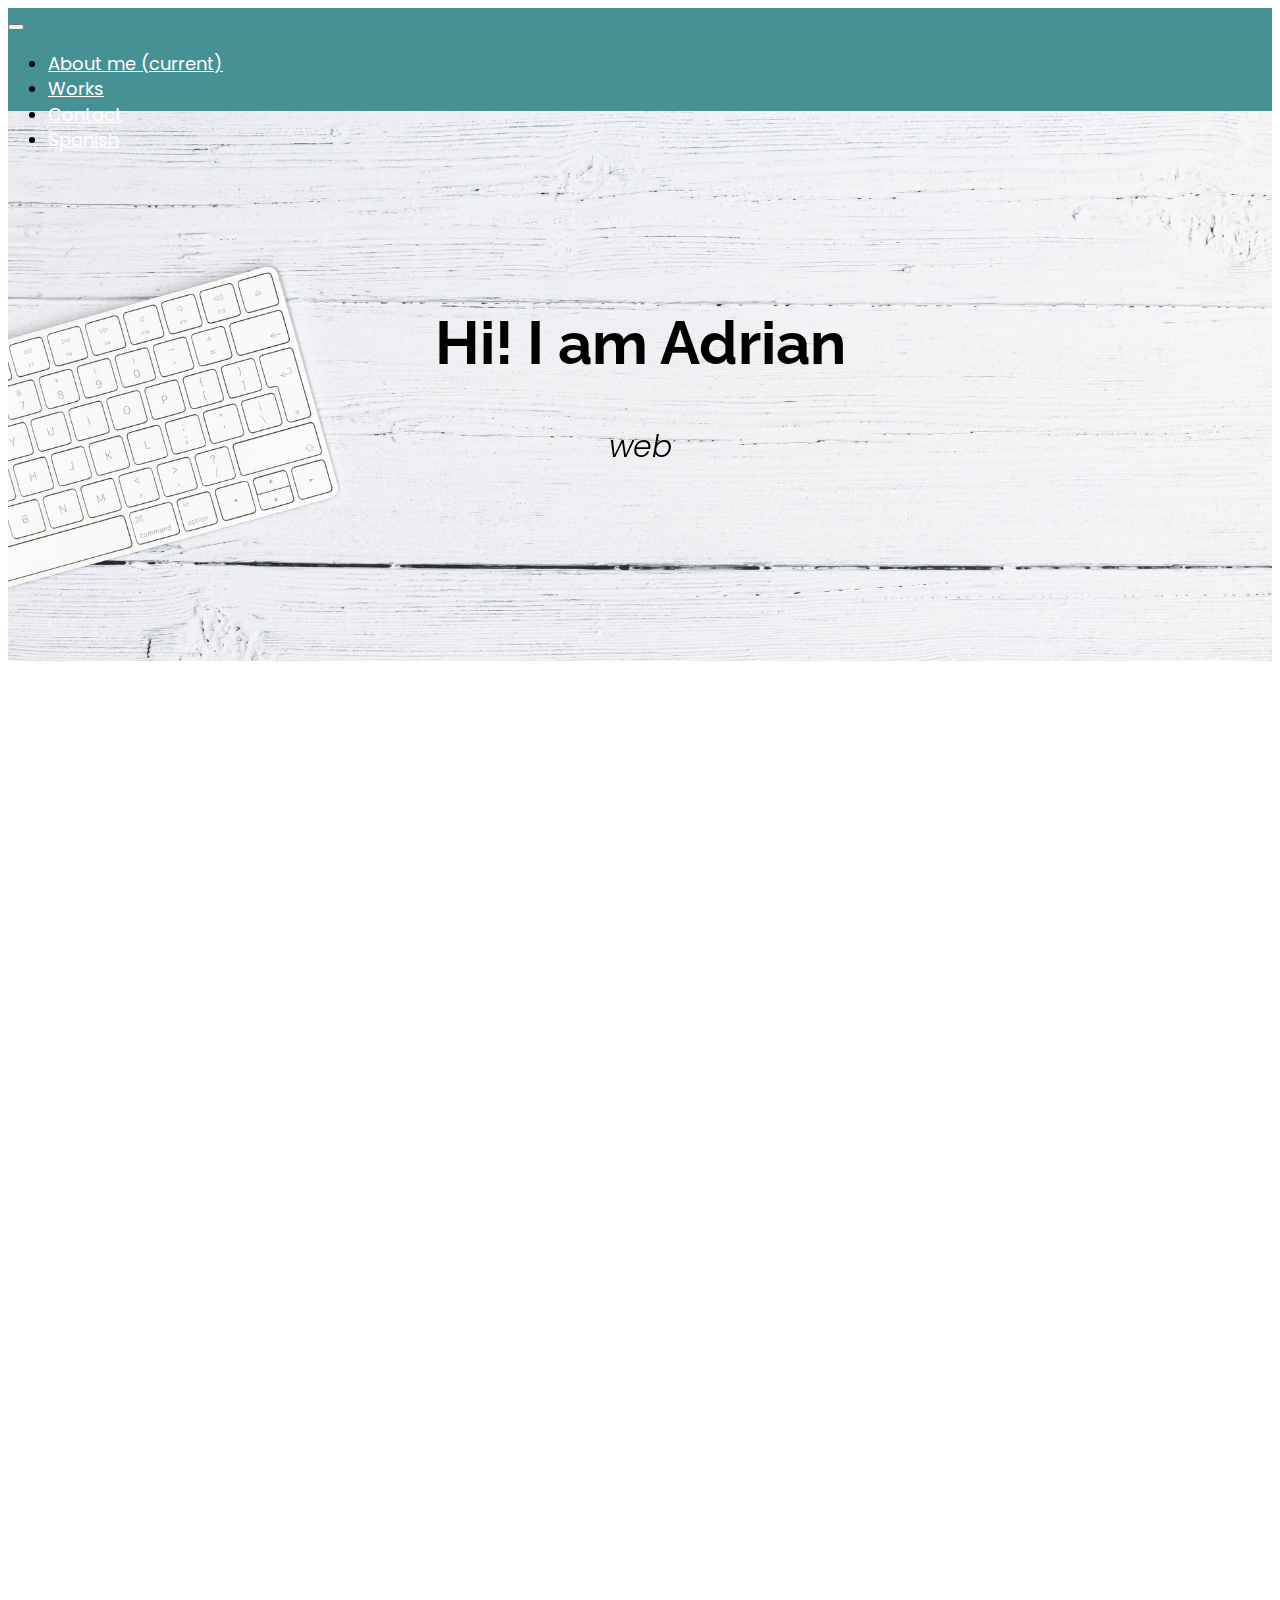
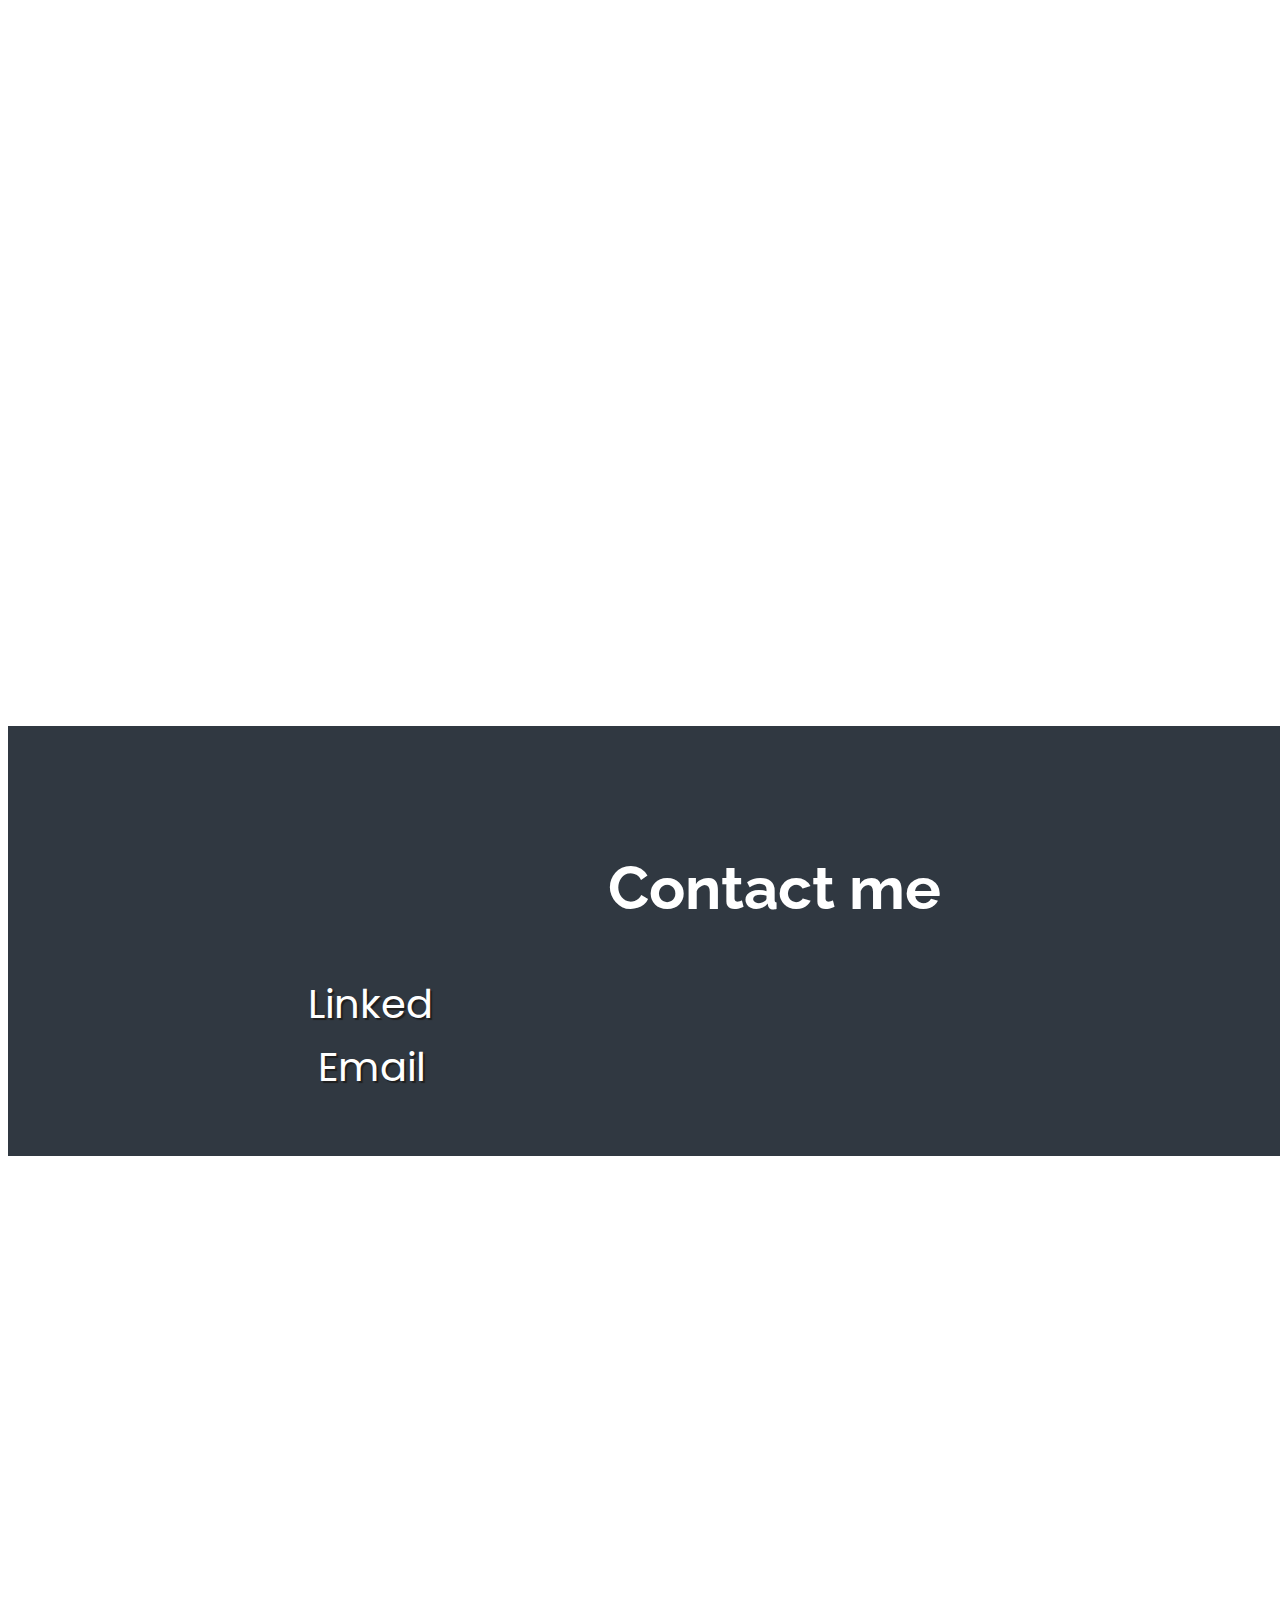
==== english.html @ be416809 "upgrade 3" ====
<!doctype html>
<html lang="en">

<head>
    <!-- Required meta tags -->
    <meta charset="utf-8">
    <meta name="viewport" content="width=device-width, initial-scale=1, shrink-to-fit=no">
    <!--CSS---->
    <link rel="stylesheet" href="style.css">
    <!-- Bootstrap CSS -->
    <link rel="stylesheet" href="https://cdn.jsdelivr.net/npm/bootstrap@4.6.0/dist/css/bootstrap.min.css"
        integrity="sha384-B0vP5xmATw1+K9KRQjQERJvTumQW0nPEzvF6L/Z6nronJ3oUOFUFpCjEUQouq2+l" crossorigin="anonymous">
    <!--font awesome-->
    <link rel="stylesheet" href="https://use.fontawesome.com/releases/v5.8.2/css/all.css"
        integrity="sha384-oS3vJWv+0UjzBfQzYUhtDYW+Pj2yciDJxpsK1OYPAYjqT085Qq/1cq5FLXAZQ7Ay" crossorigin="anonymous" />
    <link href="https://fonts.googleapis.com/css?family=Poppins:200i,300,400&display=swap" rel="stylesheet" />
    <link href="https://fonts.googleapis.com/css?family=Raleway:700&display=swap" rel="stylesheet" />
    <!--CSS AOS-->
    <link href="https://unpkg.com/aos@2.3.1/dist/aos.css" rel="stylesheet">

    <title>Portfolio</title>
</head>

<body>
    <div class="container-fluid">
        <div class="row">
            <div class="col-lg-12 col-xs-4" style="padding: 0px;">
                <nav class="navbar navbar-expand-lg navbar-light bg-light   bg-color" id="navbar" style="padding: 0px; background-color: #469194!important;">
                    <a class="navbar-brand" href="#"></a>
                    <button class="navbar-toggler" type="button" data-toggle="collapse" data-target="#navbarNav"
                        aria-controls="navbarNav" aria-expanded="false" aria-label="Toggle navigation">
                        <span class="navbar-toggler-icon"></span>
                    </button>
                    <div class="collapse navbar-collapse" id="navbarNav">
                        <ul class="navbar-nav">
                            <li class="nav-item active">
                                <a class="nav-link" href="#sobre-mi">About me <span class="sr-only">(current)</span></a>
                            </li>
                            <li class="nav-item">
                                <a class="nav-link" href="#trabajos">Works</a>
                            </li>
                            <li class="nav-item">
                                <a class="nav-link" href="#contacto">Contact</a>
                            </li>
                            <li class="nav-item">
                                <a class="nav-link" href="spanish.html">Spanish</a>
                            </li>

                        </ul>
                    </div>
                </nav>
            </div>
        </div>

        <!--end navbar-->

        <div class="row" id="welcome-section">
            <div class="col-lg-12 col-xs-12" data-aos="zoom-in">
                <h1>Hi! I am Adrian</h1>
                <p>web developer junior</p>
            </div>
        </div>
        <!--sobre mi-->
        <div class="row" id="sobre-mi">
            <div class="col-lg-12 col-xs-12" data-aos="zoom-in-up">
                <h1>About me</h1>
                <p>I am a Full Stack Developer student at Coder House and FreeCodeCamp. I also study self-taught on YouTube.
                    Before being a web development student, I graduated and worked in gastronomy. I started making the deliveries of the orders, after a year I was promoted to kitchen assistant and a year later as main pizza maker. After working 4 years in a dependency relationship, I decided to start my own business, which lasted 3 years until I had to close it due to Covid restrictions. I am currently looking for a job within the development area, specifically web development and I am open to learning different programming languages.
                </p>

            </div>
        </div>
        <!--fin sobre mi-->
        <!--trabajos-->
        <div class="row" id="trabajos">
            <div class="col-lg-12 col-xs-12" data-aos="zoom-in">
                <h1>These are my projects</h1>
            </div>
            <div class="col-lg-4 col-xs-6" data-aos="fade-zoom-in" data-aos-easing="ease-in-back" data-aos-delay="300"
                data-aos-offset="0">

                <div class=" card mx-auto" style="width: 18rem;">
                    <a href="https://luz-enelcamino.web.app/" target="_blank">
                        <img src="img/logo.png" class="card-img-top" alt="..."></a>
                    <div class="card-body">
                        <p class="card-text">hydroponic website</p>
                    </div>
                </div>
            </div>

            <div class="col-lg-4 col-xs-6" data-aos="fade-up" data-aos-duration="3000">
                <div class="card mx-auto" style="width: 18rem;">
                    <a href="https://adrian-mendez.github.io/MLibre-Clon/#" target="_blank">
                        <img src="img/ML.png" class="card-img-top" alt="..."></a>
                    <div class="card-body">
                        <p class="card-text">Website clon</p>
                    </div>
                </div>
            </div>

            <div class="col-lg-4 col-xs-6" data-aos="fade-zoom-in" data-aos-easing="ease-in-back" data-aos-delay="300"
                data-aos-offset="0">
                <div class="card mx-auto" style="width: 18rem;">
                    <a href="https://adrian-mendez.github.io/cajas-boedo/index.html" target="_blank"><img
                            src="img/cajasBoedo.jpg" class="card-img-top" alt="formulario"></a>
                    <div class="card-body">
                        <p class="card-text">Product Page</p>
                    </div>
                </div>
            </div>

            <div class="col-lg-4 col-xs-6" data-aos="fade-zoom-in" data-aos-easing="ease-in-back" data-aos-delay="300"
                data-aos-offset="0">
                <div class=" card mx-auto" style="width: 18rem;">
                    <a href="https://codepen.io/adrian-mendez/full/oNBRLNY" target="_blank"><img src="img/guitarra.png"
                            class="card-img-top" alt="guitarra"></a>
                    <div class="card-body">
                        <p class="card-text">Product Landing Page</p>
                    </div>
                </div>
            </div>


            <div class="col-lg-4 col-xs-6" data-aos="fade-up" data-aos-duration="3000">
                <div class="card mx-auto" style="width: 18rem;">
                    <a href="https://codepen.io/adrian-mendez/full/MWJMOKL" target="_blank">
                        <img src="img/documentacion.jpg" class="card-img-top" alt="..."></a>
                    <div class="card-body">
                        <p class="card-text">Technical Documentation Page</p>
                    </div>
                </div>
            </div>

            <div class="col-lg-4 col-xs-6" data-aos="fade-zoom-in" data-aos-easing="ease-in-back" data-aos-delay="300"
                data-aos-offset="0">
                <div class=" card mx-auto" style="width: 18rem;">
                    <a href="https://codepen.io/adrian-mendez/full/abpaZZe" target="_blank"><img src="img/martinL.jpeg"
                            class="card-img-top" alt="Martin Luther"></a>
                    <div class="card-body">
                        <p class="card-text">Tribute Page</p>
                    </div>
                </div>
            </div>

        </div>
    </div>
    <!--fin trabajos-->
    <!--contacto-->
    <div class="row" id="contacto">
        <div class="col-lg-12 col-xs-12">
            <h1>Contact me</h1>
        </div>
        <div class="col-lg-6 col-xs-6">
            <a href="https://www.linkedin.com/in/adrian-mendez-6956551b3/" target="_blank" class="btnC">Linked<i
                    class="fab fa-linkedin"></i></a>
        </div>
        <div class="col-lg-6 col-xs-6">
            <a href="mailto:admendez89@gmail.com" target="_blank" class="btnC"><i class="fas fa-at"></i>Email</a>
        </div>
    </div>
    <!--fin contacto-->

    </div>
    <!--fin container-->

    <script src="https://code.jquery.com/jquery-3.5.1.slim.min.js"
        integrity="sha384-DfXdz2htPH0lsSSs5nCTpuj/zy4C+OGpamoFVy38MVBnE+IbbVYUew+OrCXaRkfj"
        crossorigin="anonymous"></script>
    <script src="https://cdn.jsdelivr.net/npm/bootstrap@4.6.0/dist/js/bootstrap.bundle.min.js"
        integrity="sha384-Piv4xVNRyMGpqkS2by6br4gNJ7DXjqk09RmUpJ8jgGtD7zP9yug3goQfGII0yAns"
        crossorigin="anonymous"></script>
    <script src="https://unpkg.com/aos@2.3.1/dist/aos.js"></script>
    <script>
        AOS.init();
    </script>
    <!--java script-->
    <script src="main.js">


    </script>
</body>

</html>
---- style.css ----
:root {
  --main-verdeazulado: #469194;
  --main-azul: #4d64c4;
  --main-violeta: #904DC4;
  --main-gray: #303841;
}

* {
  font-family: 'Poppins', sans-serif;
  font-size: 18px;
  /* 18px */
  font-weight: 400;
  line-height: 1.4;
  scroll-behavior: smooth;
}

h1, h2 {
  font-family: 'Raleway', sans-serif;
  font-weight: 700;
  text-align: center;
}

/* index*/

.neon-buttom {
  color: blue;
  font-size: 30px;
  font-weight: 600;
  display: inline-block;
  text-decoration: none;
  border: blue 4px solid;
  padding: 10px 20px;
  
  margin-top: 50px;
  border-radius: 10px;

  text-shadow: 0 0 0.125em hsl(0 0% 100% / 0.5), 0 0 0.45em blue;

  box-shadow: inset 0 0 0.9em 0 blue, 0 0 0.9em 0 blue;
  position: relative;

  transition: background-color 100ms linear;
}

@media (max-width: 450px) {
   
  .bottom--red {
    position: relative;
    top: 130px;
    right: 100px;
  }
  .bottom--blue {
    position: relative;
    left: 75px;
  }
  
}

.neon-buttom::before {
  pointer-events: none;
  content: '';
  position: absolute;
  background: blue;
  top: 120%;
  left: 0;
  width: 100%;
  height: 100%;

  transform: perspective(0.5em) rotateX(40deg) scale(1, 0.40);
  filter: blur(1.6em);
  opacity: 0.7;
}

.neon-buttom::after {
  content: '';
  position: absolute;
  top: 0;
  bottom: 0;
  left: 0;
  right: 0;
  box-shadow: 0 0 2em 0.5em blue;
  opacity: 0;
  transition: opacity 100ms linear;
}

.neon-buttom:hover,
.neon-buttom:focus {
  text-decoration: none;
  background: blue;
  color: black;
}

.neon-buttom:hover::before,
.neon-buttom:focus::before {
  opacity: 1;
}

.neon-buttom:hover::after,
.neon-buttom:focus::after {
  opacity: 1;
}


#welcome-section p {
  font-size: 30px;
  font-weight: 300;
  font-style: italic;
  text-align: center;

  /*arreglos js*/
  margin: 0 auto!important;
  animation: blink .5s infinite alternate;
}

.row h1 {
  font-size: 60px;
}

h2 {
  font-size: 42px;
}

/*index*/

.color--white h1 {
  color: white;
  padding-top: 200px;
}

/*nav*/

#navbarNav {
  background-color: var(--main-verdeazulado);
  height: 60px;
  flex-direction: row-reverse;
}
.bg-light {
  background-color: var(--main-verdeazulado);
}
.bg-color {
  background-color: var(--main-verdeazulado);
}

.nav-link {
  color: white!important;
  margin-right: 80px;
}

.nav-link:hover {
  background: var(--main-gray);
  transition: all 1.5s;
}

@media (max-width: 800px) {
  #navbarNav {
    height: 180px;
  }
  .nav-link {
    margin-left: 30px;
  }
}

/*welcome*/

#welcome-section {
  padding-top: 150px;
  height: 400px;
  background: url('img/welcome.jpg') no-repeat center center/cover;
  color: black;
}

@media (max-width: 800px) {
  #welcome-section {
    padding-top: 80px;
    height: 250px;
  }
  #welcome-section h1 {
    font-size: 40px;
  }
  #welcome-section p {
    font-size: 18px;
  }
}

#sobre-mi {
  padding-top: 125px;
  height: 450px;
  text-align: center;
}

#sobre-mi h1 {
  margin-bottom: 30px
}

@media (max-width: 800px) {
  #sobre-mi h1 {
    font-size: 40px;
  }
  #font-size p {
    font-size: 18px;
  }
  #sobre-mi {
    padding-top: 80px;
    height: 700px;
  }
}

/*trabajos*/

#trabajos {
  height: 1000px;
  background: url('img/fondoTrabajos.jpg') no-repeat center center/cover;
  background-attachment: fixed;
  padding-top: 90px;
}

#trabajos h1 {
  color: white;
}

.card img {
  height: 250px;
  width: 100%;
}

.card p {
  text-align: center;
  color: white;
}

div.card-body {
  background-color: var(--main-gray);
}

.card:hover {
  -webkit-transform: scale(1.1);
  transform: scale(1.1);
  transition: all 1s;
}

@media (max-width: 800px) {
  #trabajos h1 {
    font-size: 40px;
    margin-bottom: 50px;
  }
  .card img {
    height: 200px;
  }
  .card {
    margin-bottom: 50px;
  }
  #trabajos {
    height: 2100px;
  }
}

/*contacto*/

#contacto {
  padding-top: 80px;
  height: 350px;
  background-color: var(--main-gray);
  color: white;
  width: 1533px;
}

.btnC {
  text-decoration: none;
  font-size: 40px;
  text-shadow: 2px 2px 1px #1f1f1f;
  color: white;
  position: relative;
  left: 300px;
}

.btnC:hover {
  text-decoration: none;
  color: #ef4444;
}

.btnC i {
  margin-right: 10px;
  font-size: 45px;
}

@media (max-width: 800px) {
  .btnC {
    left: 80px;
  }
  #contacto {
    width: 380px;
  }
}
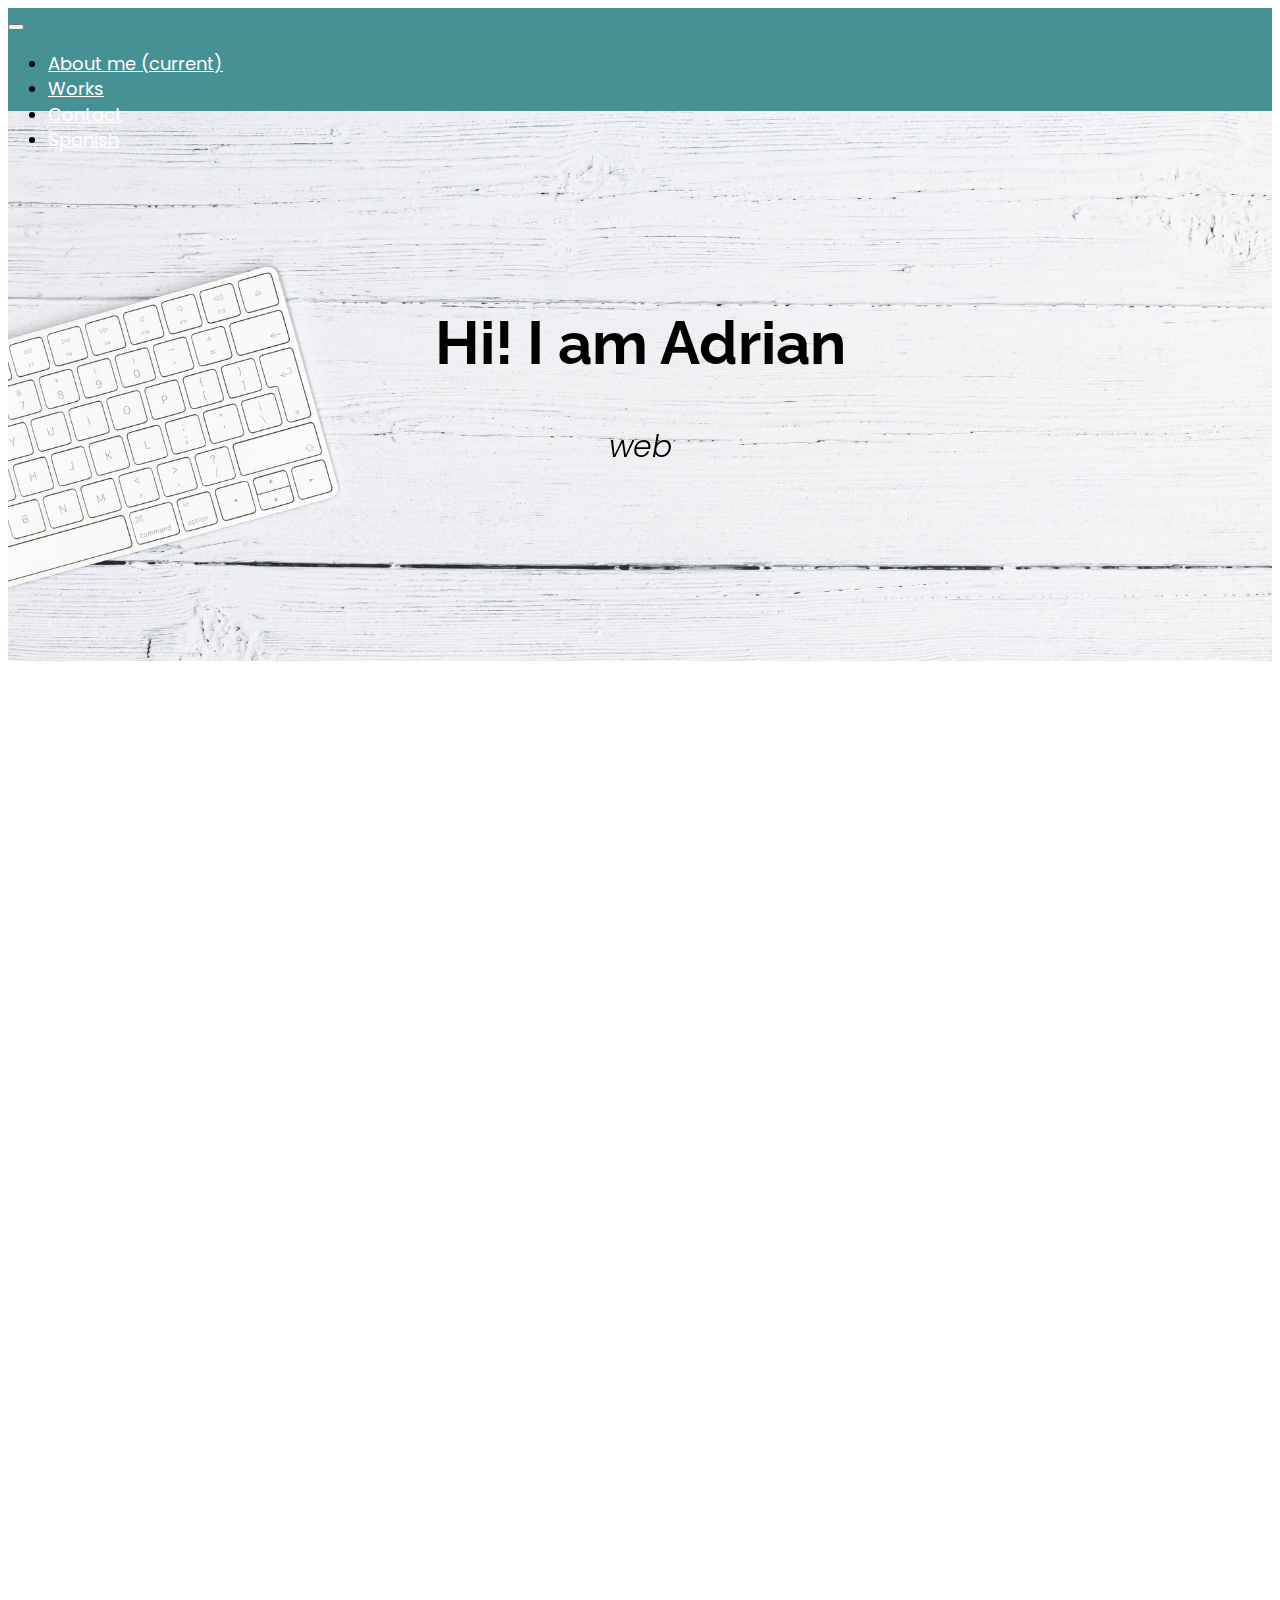
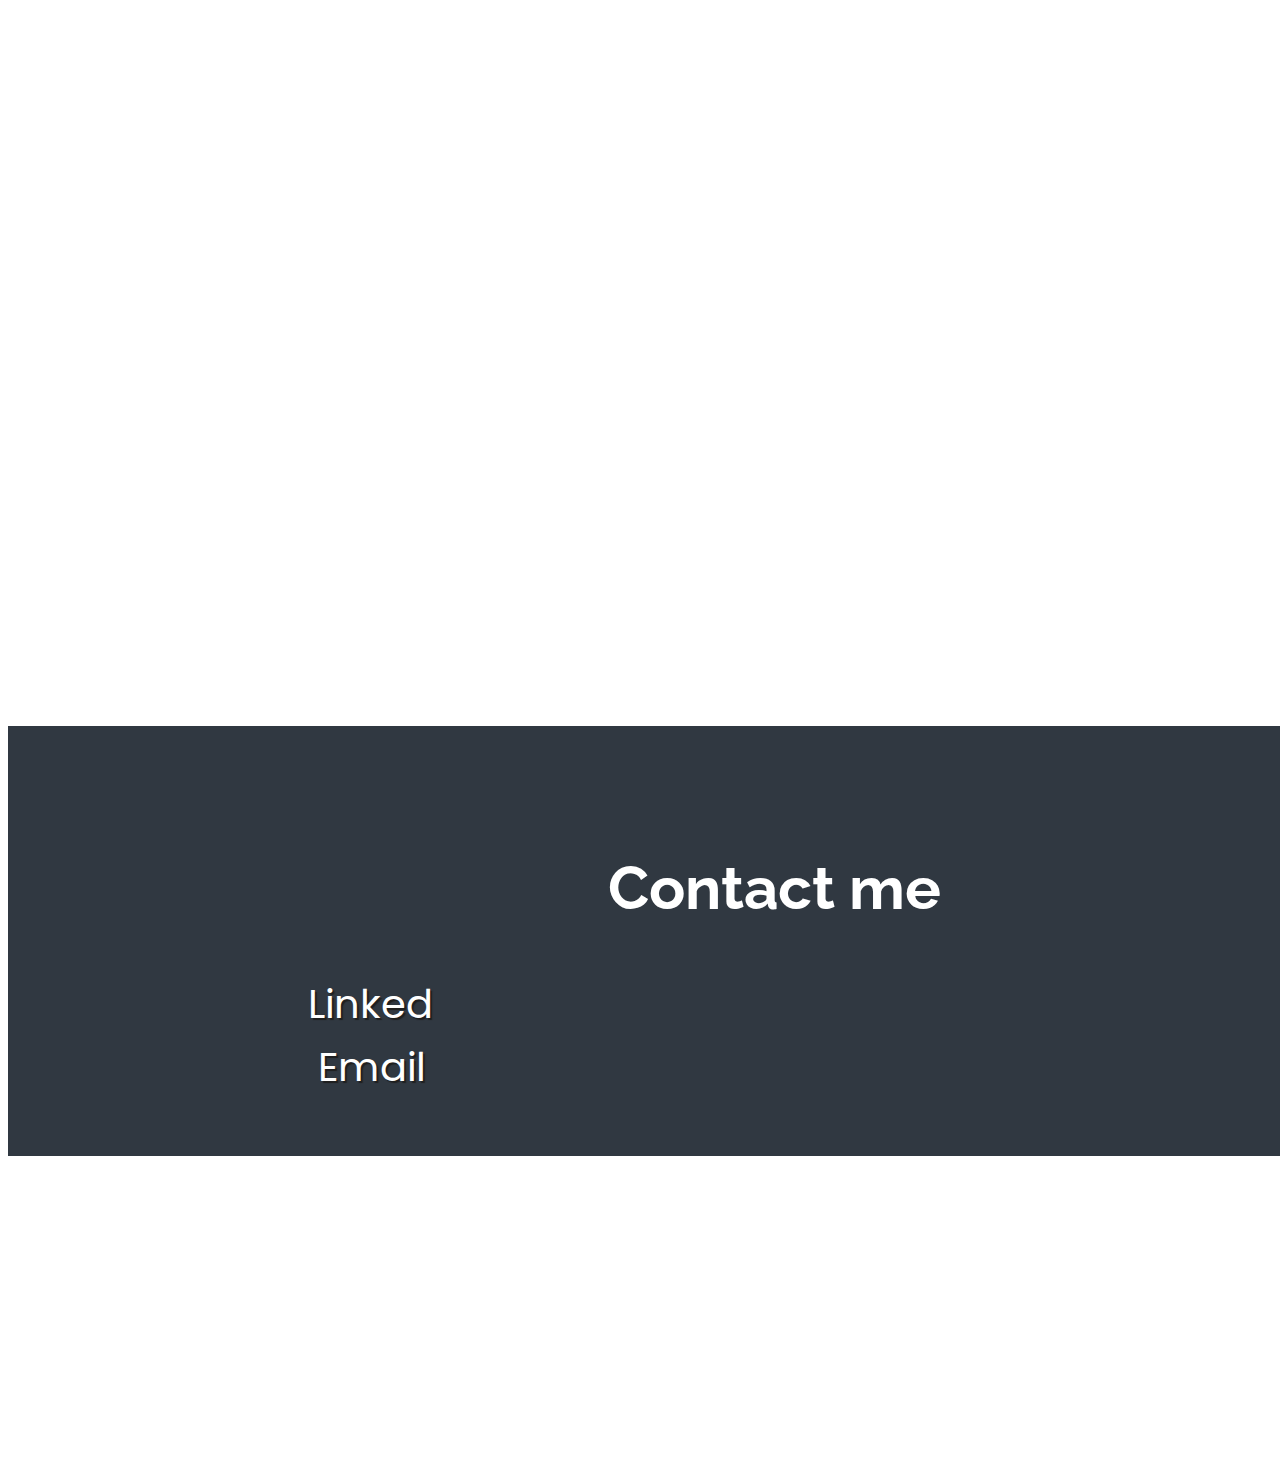
==== commit 5aa8e495: "actuali" ====
--- a/english.html
+++ b/english.html
@@ -109,7 +109,7 @@
                 </div>
             </div>
 
-            <div class="col-lg-4 col-xs-6" data-aos="fade-zoom-in" data-aos-easing="ease-in-back" data-aos-delay="300"
+            <div class="col-lg-6 col-xs-6" data-aos="fade-zoom-in" data-aos-easing="ease-in-back" data-aos-delay="300"
                 data-aos-offset="0">
                 <div class=" card mx-auto" style="width: 18rem;">
                     <a href="https://codepen.io/adrian-mendez/full/oNBRLNY" target="_blank"><img src="img/guitarra.png"
@@ -121,7 +121,8 @@
             </div>
 
 
-            <div class="col-lg-4 col-xs-6" data-aos="fade-up" data-aos-duration="3000">
+            <div class="col-lg-6 col-xs-6" data-aos="fade-zoom-in" data-aos-easing="ease-in-back" data-aos-delay="300"
+            data-aos-offset="0">
                 <div class="card mx-auto" style="width: 18rem;">
                     <a href="https://codepen.io/adrian-mendez/full/MWJMOKL" target="_blank">
                         <img src="img/documentacion.jpg" class="card-img-top" alt="..."></a>
@@ -131,16 +132,7 @@
                 </div>
             </div>
 
-            <div class="col-lg-4 col-xs-6" data-aos="fade-zoom-in" data-aos-easing="ease-in-back" data-aos-delay="300"
-                data-aos-offset="0">
-                <div class=" card mx-auto" style="width: 18rem;">
-                    <a href="https://codepen.io/adrian-mendez/full/abpaZZe" target="_blank"><img src="img/martinL.jpeg"
-                            class="card-img-top" alt="Martin Luther"></a>
-                    <div class="card-body">
-                        <p class="card-text">Tribute Page</p>
-                    </div>
-                </div>
-            </div>
+            
 
         </div>
     </div>
--- a/style.css
+++ b/style.css
@@ -100,6 +100,7 @@
   opacity: 1;
 }
 
+/*welcome*/
 
 #welcome-section p {
   font-size: 30px;
@@ -250,7 +251,7 @@
     margin-bottom: 50px;
   }
   #trabajos {
-    height: 2100px;
+    height: 2200px;
   }
 }
 
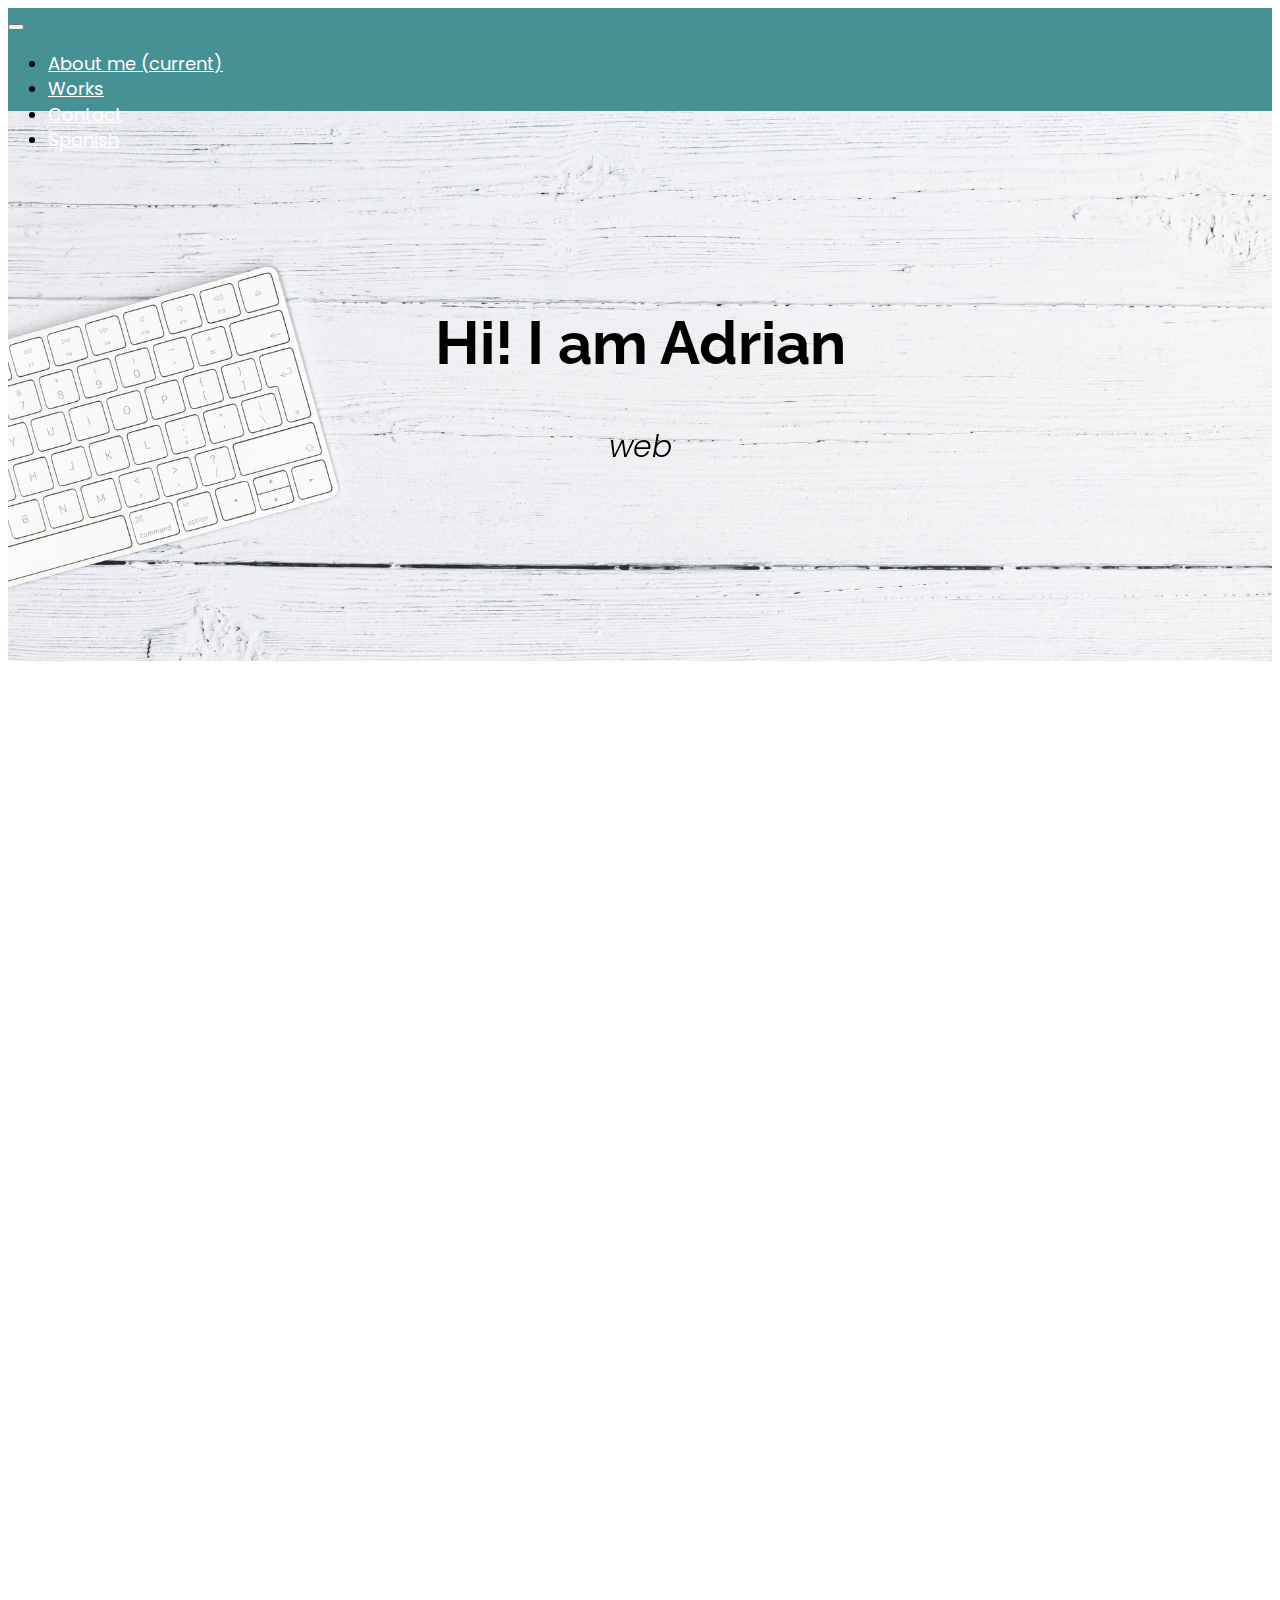
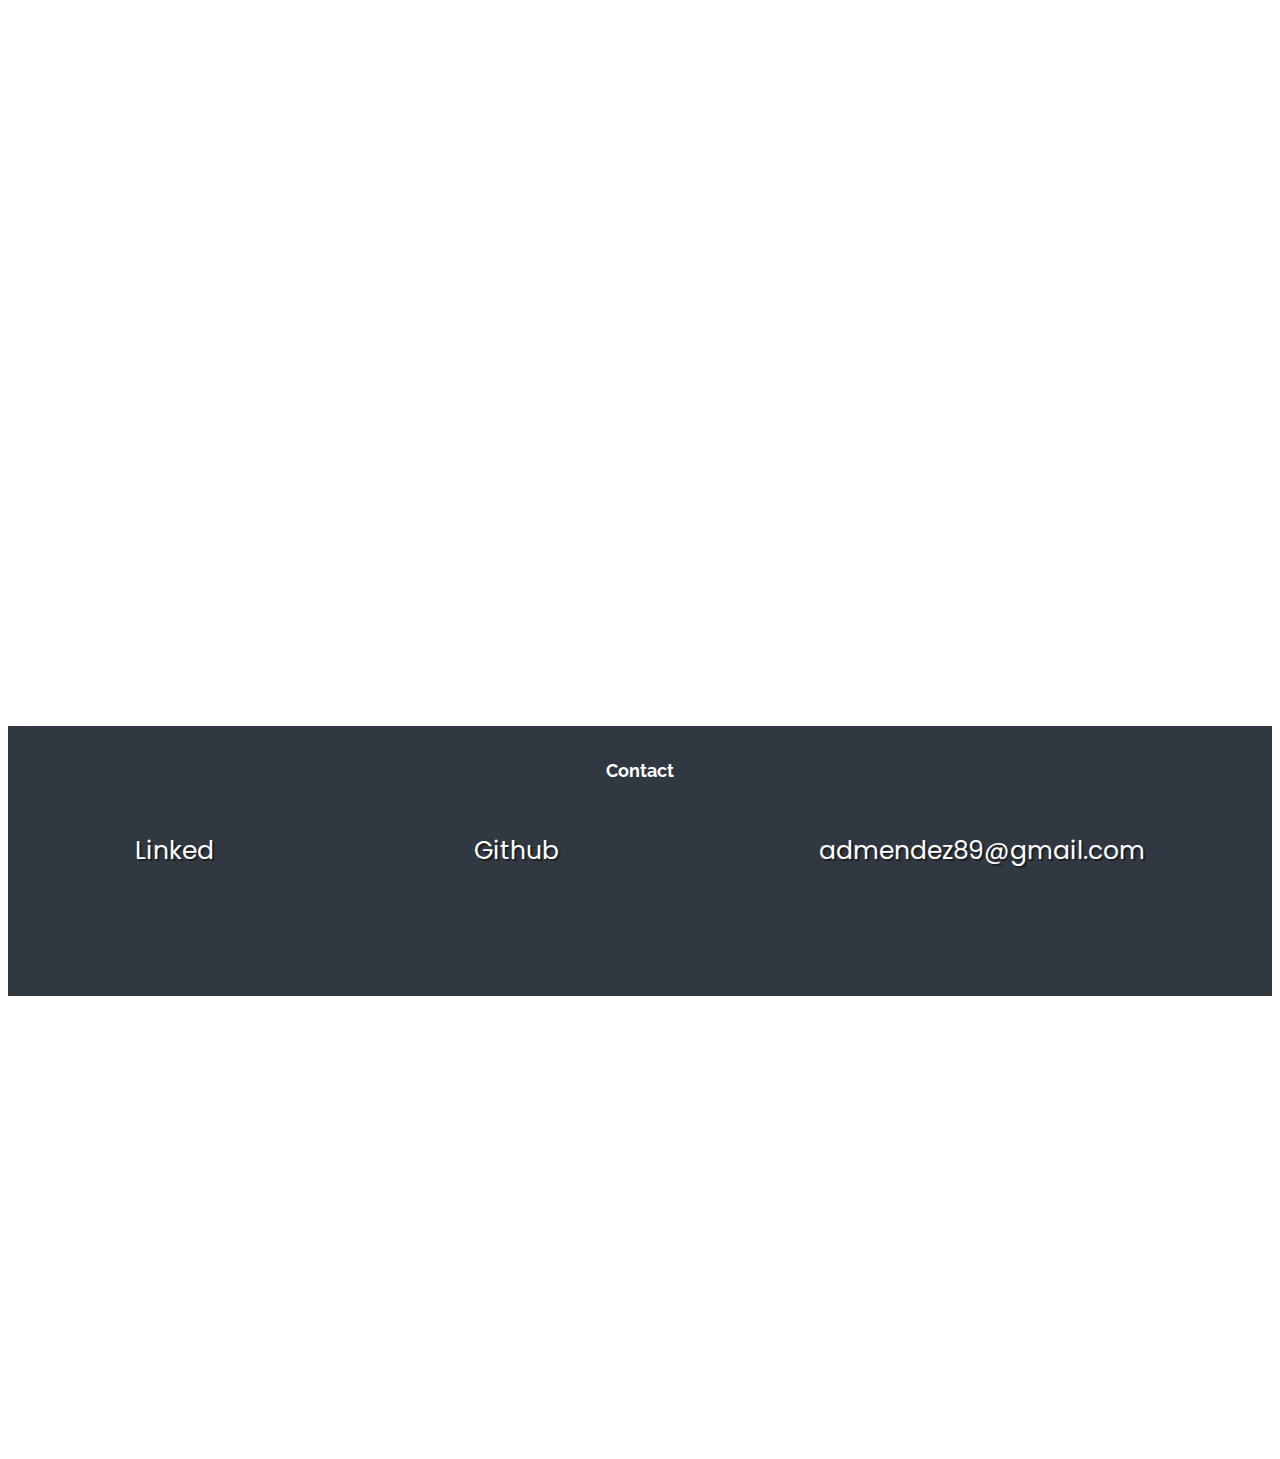
==== commit a1bc0f5e: "update" ====
--- a/english.html
+++ b/english.html
@@ -17,6 +17,8 @@
     <link href="https://fonts.googleapis.com/css?family=Raleway:700&display=swap" rel="stylesheet" />
     <!--CSS AOS-->
     <link href="https://unpkg.com/aos@2.3.1/dist/aos.css" rel="stylesheet">
+     <!--favicon-->
+     <link rel="shortcut icon" href="./img/favicon.png">
 
     <title>Portfolio</title>
 </head>
@@ -83,7 +85,7 @@
                     <a href="https://luz-enelcamino.web.app/" target="_blank">
                         <img src="img/logo.png" class="card-img-top" alt="..."></a>
                     <div class="card-body">
-                        <p class="card-text">hydroponic website</p>
+                        <p class="card-text">Hydroponic website</p>
                     </div>
                 </div>
             </div>
@@ -101,7 +103,7 @@
             <div class="col-lg-4 col-xs-6" data-aos="fade-zoom-in" data-aos-easing="ease-in-back" data-aos-delay="300"
                 data-aos-offset="0">
                 <div class="card mx-auto" style="width: 18rem;">
-                    <a href="https://adrian-mendez.github.io/cajas-boedo/index.html" target="_blank"><img
+                    <a href="#" onclick="inProcess()"><img
                             src="img/cajasBoedo.jpg" class="card-img-top" alt="formulario"></a>
                     <div class="card-body">
                         <p class="card-text">Product Page</p>
@@ -110,24 +112,24 @@
             </div>
 
             <div class="col-lg-6 col-xs-6" data-aos="fade-zoom-in" data-aos-easing="ease-in-back" data-aos-delay="300"
-                data-aos-offset="0">
-                <div class=" card mx-auto" style="width: 18rem;">
-                    <a href="https://codepen.io/adrian-mendez/full/oNBRLNY" target="_blank"><img src="img/guitarra.png"
-                            class="card-img-top" alt="guitarra"></a>
-                    <div class="card-body">
-                        <p class="card-text">Product Landing Page</p>
-                    </div>
+            data-aos-offset="0">
+            <div class=" card mx-auto" style="width: 18rem;">
+                <a href="https://adrian-mendez.github.io/drum_kit/" target="_blank"><img src="./img/app_bateria.jpg"
+                        class="card-img-top" alt="imagen pagina drum kit"></a>
+                <div class="card-body">
+                    <p class="card-text">Drum kit JS</p>
                 </div>
             </div>
+        </div>
 
 
             <div class="col-lg-6 col-xs-6" data-aos="fade-zoom-in" data-aos-easing="ease-in-back" data-aos-delay="300"
             data-aos-offset="0">
                 <div class="card mx-auto" style="width: 18rem;">
-                    <a href="https://codepen.io/adrian-mendez/full/MWJMOKL" target="_blank">
-                        <img src="img/documentacion.jpg" class="card-img-top" alt="..."></a>
+                    <a href="https://adrian-mendez.github.io/videoView/" target="_blank">
+                        <img src="./img/Platzi-videos.png" class="card-img-top" alt="..."></a>
                     <div class="card-body">
-                        <p class="card-text">Technical Documentation Page</p>
+                        <p class="card-text">Static Video Player Page</p>
                     </div>
                 </div>
             </div>
@@ -138,21 +140,28 @@
     </div>
     <!--fin trabajos-->
     <!--contacto-->
-    <div class="row" id="contacto">
-        <div class="col-lg-12 col-xs-12">
-            <h1>Contact me</h1>
+    <div  id="contacto">
+        <div class=" centrar" >
+            <h1>Contact</h1>
         </div>
-        <div class="col-lg-6 col-xs-6">
+
+        <div class="centrar">
             <a href="https://www.linkedin.com/in/adrian-mendez-6956551b3/" target="_blank" class="btnC">Linked<i
                     class="fab fa-linkedin"></i></a>
+
+
+            <a href="https://github.com/adrian-mendez" target="_blank" class="btnC">Github<i
+                    class="fab fa-github-square"></i></a>
+
+
+
+            <a href="mailto:admendez89@gmail.com" target="_blank" class="btnC">admendez89@gmail.com</a>
         </div>
-        <div class="col-lg-6 col-xs-6">
-            <a href="mailto:admendez89@gmail.com" target="_blank" class="btnC"><i class="fas fa-at"></i>Email</a>
-        </div>
+
     </div>
     <!--fin contacto-->
 
-    </div>
+     
     <!--fin container-->
 
     <script src="https://code.jquery.com/jquery-3.5.1.slim.min.js"
--- a/style.css
+++ b/style.css
@@ -258,20 +258,30 @@
 /*contacto*/
 
 #contacto {
-  padding-top: 80px;
-  height: 350px;
+  padding-top: 20px;
+  height: 250px;
   background-color: var(--main-gray);
   color: white;
-  width: 1533px;
-}
-
+  width: 100%;
+   
+}
+.centrar {
+  display: flex;
+  justify-content:space-around;
+  align-items: center;
+   
+}
+.centrar > h1 {
+  margin-bottom: 50px;
+}
+ 
 .btnC {
   text-decoration: none;
-  font-size: 40px;
+  font-size: 25px;
   text-shadow: 2px 2px 1px #1f1f1f;
   color: white;
-  position: relative;
-  left: 300px;
+   
+   
 }
 
 .btnC:hover {
@@ -280,15 +290,24 @@
 }
 
 .btnC i {
-  margin-right: 10px;
-  font-size: 45px;
+  margin-left: 5px;
+  font-size: 25px;
 }
 
 @media (max-width: 800px) {
   .btnC {
     left: 80px;
   }
+  .centrar {
+    display: flex;
+    flex-direction: column;
+     
+
+  }
+  .centrar a{
+    margin-top: 10px;
+  }
   #contacto {
-    width: 380px;
+    height: 350px;
   }
 }